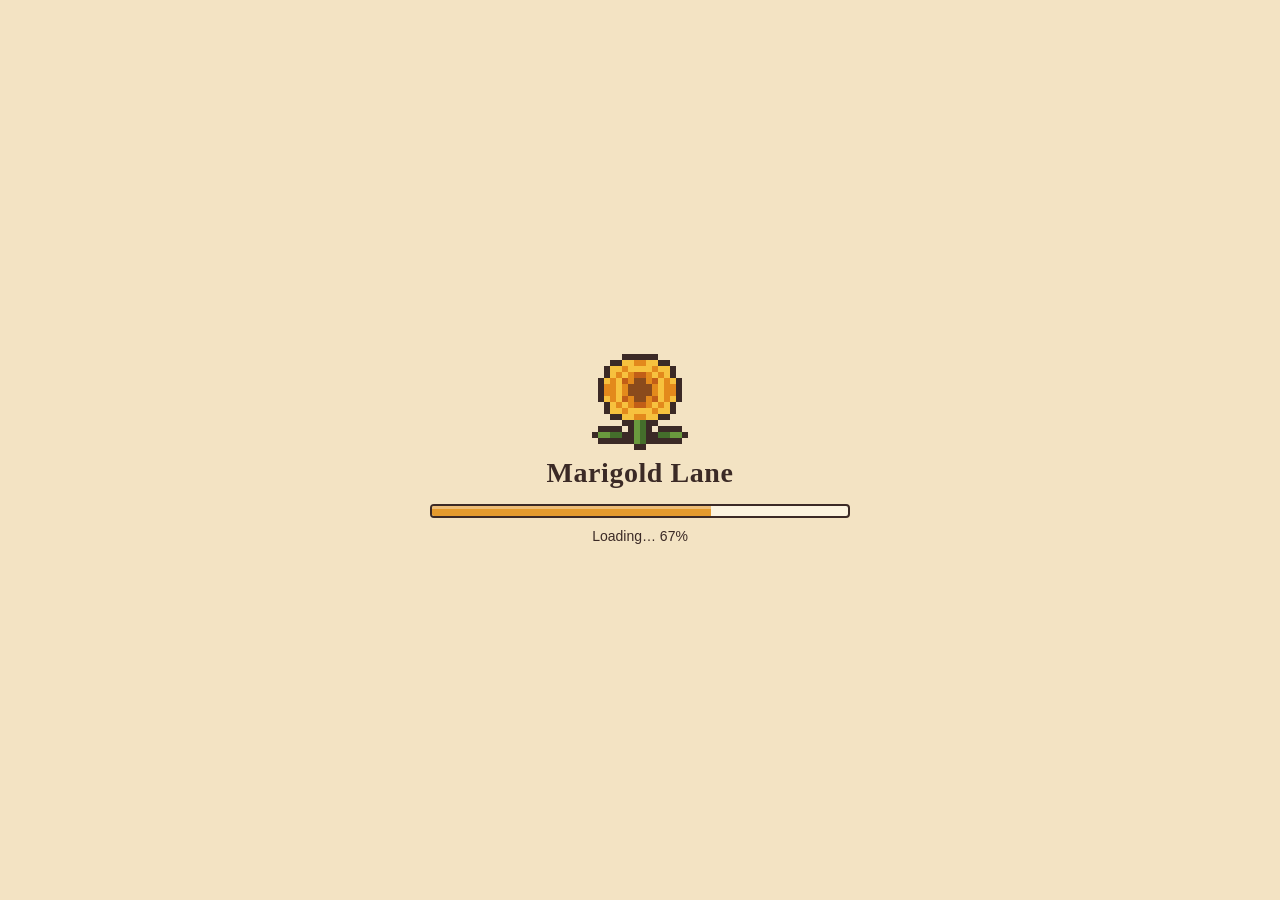
==== index.html @ 31db2146 "Add files via upload" ====
<!DOCTYPE html>
<html lang="en-us">
  <head>
    <meta charset="utf-8">
    <meta http-equiv="Content-Type" content="text/html; charset=utf-8">
    <meta name="viewport" content="width=device-width, initial-scale=1, maximum-scale=1, user-scalable=no, viewport-fit=cover">
    <meta name="theme-color" content="#f3e3c3">
    <meta name="mobile-web-app-capable" content="yes">
    <meta name="apple-mobile-web-app-capable" content="yes">
    <meta name="apple-mobile-web-app-title" content="Marigold Lane">
    <meta name="apple-mobile-web-app-status-bar-style" content="default">
    <link rel="apple-touch-icon" href="icon-180.png">
    <link rel="manifest" href="manifest.webmanifest">
    <meta name="format-detection" content="telephone=no">
    <title>Marigold Lane</title>
    <link rel="icon" type="image/png" href="[data-uri]">
    <style>
      html, body { margin: 0; background: #f3e3c3; color: #3b2a26; }
    </style>
    <link rel="stylesheet" href="style.css">
  </head>
  <body>
    <!--
      Marigold Lane page template (Unity 6 Web build).
      Nothing here but the game: one canvas that fills the visible viewport, a loading screen (on phones
      and tablets with a short "How to play", and a Play button on the first visit), a "please rotate" screen
      for phones held upright, and a text box of the page's own for browsers that show no prompt. No external
      files, fonts or scripts. Added to an iPhone's Home Screen the page opens without browser bars
      (apple-touch-icon, manifest.webmanifest); that copy keeps its own saves.

      Canvas size: CSS decides how large the canvas is shown (the stage: 100vw x 100dvh inside the safe
      area). Unity keeps the drawing buffer at shown size x device pixel ratio by itself
      (matchWebGLToCanvasSize = true); on touch devices the ratio is capped at 2 through
      config.devicePixelRatio. Until the engine runs, this page sets the buffer to the same size.

      Contract with Assets/Game/Plugins/WebGL/MarigoldPlatform.jslib: window.MarigoldHost.blocked is true
      while the rotate screen is up (the game then counts as hidden and pauses) and every change is
      announced with a "marigoldhostchange" event on window. MarigoldHost.gesture turns true at the
      player's first click, tap or key press, even if that happens while the game is still loading.
      The finished engine instance is published as window.unityInstance.
    -->
    <div id="ml-stage">
      <canvas id="unity-canvas" tabindex="-1" aria-label="Marigold Lane"></canvas>
    </div>

    <div id="ml-loading">
      <div class="ml-card" id="ml-load-card">
       <div id="ml-load-main">
        <img id="ml-mark" alt="" width="96" height="96" draggable="false" src="[data-uri]">
        <h1 id="ml-title">Marigold Lane</h1>
        <div id="ml-progress">
          <div id="ml-bar" role="progressbar" aria-label="Loading" aria-valuemin="0" aria-valuemax="100" aria-valuenow="0"><div id="ml-bar-fill"></div></div>
          <p id="ml-percent">Loading&hellip; 0%</p>
        </div>
        <div id="ml-start" class="ml-hide">
          <button type="button" id="ml-play" class="ml-button">Play</button>
        </div>
        <div id="ml-notice" class="ml-hide">
          <p id="ml-notice-text" role="alert"></p>
          <p id="ml-notice-detail" class="ml-hide"></p>
          <div class="ml-buttons">
            <button type="button" id="ml-notice-main" class="ml-button"></button>
            <button type="button" id="ml-notice-other" class="ml-button ml-quiet ml-hide"></button>
          </div>
        </div>
        <noscript><p>Marigold Lane needs JavaScript. Please switch it on for this page and reload.</p></noscript>
       </div>
       <div id="ml-howto" class="ml-hide">
        <h2 id="ml-howto-title">How to play</h2>
        <p>You have inherited Gran's pet shop. Care for the animals, open the shop, and find each one a good home.</p>
        <ul>
          <li><b>Walk</b> Tap a spot, or steer with the stick at the bottom left.</li>
          <li><b>Use</b> Tap an animal, a shelf or a person, or press the round button at the bottom right.</li>
          <li><b>Menus</b> Your journal, decorating and the menu are at the top right.</li>
          <li><b>Saving</b> Sleeping in your bed saves the day, on this device. Leave any time: Continue brings you back.</li>
        </ul>
        <p id="ml-howto-home" class="ml-small ml-hide">Full screen: tap Share, then &ldquo;Add to Home Screen&rdquo;. Do it before you start a game: the new icon keeps its own saves.</p>
       </div>
      </div>
    </div>

    <div id="ml-rotate" class="ml-hide" role="alertdialog" aria-labelledby="ml-rotate-title">
      <div class="ml-card">
        <div id="ml-phone" aria-hidden="true"></div>
        <h2 id="ml-rotate-title">Please rotate your device</h2>
        <p>Marigold Lane is played in landscape.</p>
        <p class="ml-small">If the picture does not turn, switch off the rotation lock.</p>
        <div class="ml-buttons">
          <button type="button" id="ml-rotate-go" class="ml-button ml-hide">Turn the screen for me</button>
          <button type="button" id="ml-rotate-stay" class="ml-button ml-quiet">Play without turning</button>
        </div>
      </div>
    </div>

    <div id="ml-ask" class="ml-hide" role="dialog" aria-modal="true" aria-labelledby="ml-ask-label">
      <div class="ml-card">
        <label id="ml-ask-label" for="ml-ask-input"></label>
        <input id="ml-ask-input" type="text" autocomplete="off" autocapitalize="words" spellcheck="false" enterkeyhint="done">
        <div class="ml-buttons">
          <button type="button" id="ml-ask-ok" class="ml-button">OK</button>
          <button type="button" id="ml-ask-cancel" class="ml-button ml-quiet">Cancel</button>
        </div>
      </div>
    </div>

    <div id="ml-hint" class="ml-hide" role="status"></div>

    <script>
      (function () {
        "use strict";

        var win = window, doc = document;
        var canvas = doc.getElementById("unity-canvas");
        var stage = doc.getElementById("ml-stage");
        var loading = doc.getElementById("ml-loading");
        var progress = doc.getElementById("ml-progress");
        var bar = doc.getElementById("ml-bar");
        var barFill = doc.getElementById("ml-bar-fill");
        var percent = doc.getElementById("ml-percent");
        var notice = doc.getElementById("ml-notice");
        var noticeText = doc.getElementById("ml-notice-text");
        var noticeDetail = doc.getElementById("ml-notice-detail");
        var noticeMain = doc.getElementById("ml-notice-main");
        var noticeOther = doc.getElementById("ml-notice-other");
        var rotate = doc.getElementById("ml-rotate");
        var rotateGo = doc.getElementById("ml-rotate-go");
        var rotateStay = doc.getElementById("ml-rotate-stay");
        var loadCard = doc.getElementById("ml-load-card");
        var howto = doc.getElementById("ml-howto");
        var howtoHome = doc.getElementById("ml-howto-home");
        var startBox = doc.getElementById("ml-start");
        var playButton = doc.getElementById("ml-play");
        var ask = doc.getElementById("ml-ask");
        var askLabel = doc.getElementById("ml-ask-label");
        var askInput = doc.getElementById("ml-ask-input");
        var askOk = doc.getElementById("ml-ask-ok");
        var askCancel = doc.getElementById("ml-ask-cancel");
        var hint = doc.getElementById("ml-hint");

        var MAX_TOUCH_PIXEL_RATIO = 2;
        var instance = null;          // the Unity instance once it exists
        var started = false;          // the loader script has been requested
        var engineStarting = false;   // downloads are done, the engine is taking over the canvas
        var problemShown = false;     // a run-time problem was shown already (later ones only go to the console)
        var stayUpright = false;      // the player chose "Play without turning"
        var waitingForPlay = false;   // first visit on a phone: the game is ready, "How to play" stays until Play
        var host = win.MarigoldHost = { blocked: false, gesture: false };

        // ---------------------------------------------------------------- small helpers

        function setClass(el, name, on) {
          if (!el || !el.classList) return;
          if (on) el.classList.add(name);
          else el.classList.remove(name);
        }

        function show(el, on) {
          setClass(el, "ml-hide", !on);
        }

        function setText(el, text) {
          if (el) el.textContent = text;
        }

        function listen(target, type, handler, options) {
          try {
            target.addEventListener(type, function (e) {
              try { handler(e); } catch (err) { }
            }, options || false);
          } catch (err) { }
        }

        function announce() {
          try {
            var e;
            if (typeof win.Event === "function") e = new Event("marigoldhostchange");
            else { e = doc.createEvent("Event"); e.initEvent("marigoldhostchange", false, false); }
            win.dispatchEvent(e);
          } catch (err) { }
        }

        // ---------------------------------------------------------------- device

        // Phone or tablet: a touch screen whose main pointer is a finger. A laptop with a touch screen is not.
        function touchFirst() {
          var capable = false, coarse = false, query = null;
          try {
            capable = ("ontouchstart" in win) || navigator.maxTouchPoints > 0 || navigator.msMaxTouchPoints > 0;
            query = win.matchMedia ? win.matchMedia("(pointer: coarse)") : null;
            if (query && query.media !== "not all") coarse = !!query.matches;
            else coarse = /Android|iPhone|iPad|iPod|Mobile/i.test(navigator.userAgent || "");
          } catch (err) { }
          return capable && coarse;
        }

        function pixelRatio() {
          var ratio = win.devicePixelRatio || 1;
          // In the narrow band of an upright phone every pixel counts: use the screen's full sharpness there.
          if (stage.classList && stage.classList.contains("ml-band")) return Math.min(ratio, 3);
          return touchFirst() ? Math.min(ratio, MAX_TOUCH_PIXEL_RATIO) : ratio;
        }

        function appleTouchDevice() {
          try {
            var ua = navigator.userAgent || "";
            return /iPhone|iPad|iPod/i.test(ua) || (/Macintosh/i.test(ua) && navigator.maxTouchPoints > 1);
          } catch (err) {
            return false;
          }
        }

        // Started from the Home Screen icon (no browser bars) rather than in a browser tab.
        function installed() {
          try {
            if (navigator.standalone === true) return true;
            return !!(win.matchMedia && win.matchMedia("(display-mode: standalone)").matches);
          } catch (err) {
            return false;
          }
        }

        // Nothing of the game is stored here yet. A storage that cannot be read counts as a first visit too.
        function firstVisit() {
          try {
            var store = win.localStorage, i, key;
            for (i = 0; i < store.length; i++) {
              key = store.key(i);
              if (key && key.indexOf("marigold.") === 0) return false;
            }
          } catch (err) { }
          return true;
        }

        function dynamicViewportUnits() {
          try {
            return !!(win.CSS && CSS.supports && CSS.supports("height", "100dvh"));
          } catch (err) {
            return false;
          }
        }

        function editingText() {
          var el = doc.activeElement;
          var tag = el && el.tagName ? el.tagName.toLowerCase() : "";
          return tag === "input" || tag === "textarea";
        }

        // ---------------------------------------------------------------- layout

        // Runs whenever the visible area may have changed: window resize, a phone's browser bars sliding in or
        // out, rotation, fullscreen, coming back from the background. Safe at any time, also while loading.
        function layout() {
          var upright = touchFirst() && win.innerHeight > win.innerWidth;
          var band = upright && stayUpright;
          setClass(stage, "ml-band", band);

          // Browsers without "dvh": 100vh would reach under the browser bars, so size the stage by hand.
          if (band) stage.style.height = "";
          else if (!dynamicViewportUnits()) stage.style.height = win.innerHeight + "px";

          // A phone may leave the page scrolled after its keyboard closes. Put it back, but not while the
          // player is typing (the browser scrolls to keep the text field in view).
          if (!editingText() && (win.pageXOffset || win.pageYOffset)) win.scrollTo(0, 0);

          // The game is made for landscape: phones and tablets held upright get the rotate screen, and the
          // game underneath is told to wait - unless the player chose to play without turning.
          var blocked = upright && !stayUpright;
          show(rotate, blocked);
          if (host.blocked !== blocked) {
            host.blocked = blocked;
            announce();
          }

          var ratio = pixelRatio();
          if (!instance && !engineStarting) {
            // While the files download: give the canvas its real drawing size, so the engine starts sharp
            // whatever happened to the window in the meantime.
            var w = Math.max(1, Math.round(canvas.clientWidth * ratio));
            var h = Math.max(1, Math.round(canvas.clientHeight * ratio));
            if (canvas.width !== w) canvas.width = w;
            if (canvas.height !== h) canvas.height = h;
          } else if (instance && instance.Module && touchFirst()) {
            // Unity now matches the buffer to the shown size on its own, every frame; only keep the capped
            // ratio current.
            instance.Module.devicePixelRatio = ratio;
          }
        }

        function layoutSoon() {
          layout();
          // Phones report the old size for a moment after turning.
          win.setTimeout(layout, 120);
          win.setTimeout(layout, 500);
        }

        // ---------------------------------------------------------------- loading screen

        function setProgress(value) {
          var p = Math.max(0, Math.min(1, value || 0));
          var whole = Math.round(p * 100);
          if (p >= 0.9) engineStarting = true;   // Unity reports 90% when the downloads are complete
          barFill.style.width = whole + "%";
          bar.setAttribute("aria-valuenow", String(whole));
          setText(percent, (p >= 0.9 ? "Almost ready\u2026 " : "Loading\u2026 ") + whole + "%");
        }

        function hideLoading() {
          waitingForPlay = false;
          setClass(loading, "ml-done", true);
          win.setTimeout(function () {
            if (loading.classList && loading.classList.contains("ml-done")) show(loading, false);
          }, 600);
        }

        // One message with one or two buttons, on the loading screen (also brought back over a running game).
        function showNotice(text, detail, mainLabel, mainAction, otherLabel, otherAction) {
          show(loading, true);
          setClass(loading, "ml-done", false);
          setClass(loading, "ml-over", !!instance);   // over a running game: let it show through
          show(progress, false);
          show(startBox, false);
          show(howto, false);
          setClass(loadCard, "ml-wide", false);
          show(notice, true);
          setText(noticeText, text);
          setText(noticeDetail, detail || "");
          show(noticeDetail, !!detail);
          setText(noticeMain, mainLabel);
          noticeMain.onclick = mainAction;
          setText(noticeOther, otherLabel || "");
          show(noticeOther, !!otherLabel);
          noticeOther.onclick = otherAction || null;
          try { noticeMain.focus(); } catch (err) { }
        }

        function reload() {
          try { win.location.reload(); } catch (err) { }
        }

        function clean(message) {
          var text = String(message === undefined || message === null ? "" : message);
          text = text.replace(/<[^>]*>/g, " ").replace(/\s+/g, " ").replace(/^\s+|\s+$/g, "");
          return text.length > 600 ? text.substring(0, 600) + "\u2026" : text;
        }

        function loadFailed(message) {
          showNotice("The game could not be loaded. Check your connection, then try again.", clean(message), "Try again", reload);
        }

        function focusCanvas() {
          if (editingText()) return;
          try { canvas.focus({ preventScroll: true }); } catch (err) {
            try { canvas.focus(); } catch (err2) { }
          }
        }

        // ---------------------------------------------------------------- Unity

        // Messages from Unity's loader. Errors are shown; warnings are developer hints and go to the console.
        function showBanner(message, type) {
          if (type === "error") {
            if (instance) runtimeProblem(message);
            else loadFailed(message);
          } else if (win.console && console.warn) {
            console.warn(clean(message));
          }
        }

        // Something broke while the game was running. Unity's own answer is an alert box; show a calmer
        // message once and let the player choose.
        function runtimeProblem(message) {
          if (win.console && console.error) console.error(message);
          if (problemShown) return;
          problemShown = true;
          showNotice("Something went wrong. Everything up to your last save is kept: reload the page to carry on.",
            clean(message), "Reload", reload, "Keep playing", function () {
              hideLoading();
              focusCanvas();
            });
        }

        // A sound that cannot be played is not a reason to stop the game. The engine's audio code lets the
        // browser's refusal escape as an unhandled promise rejection, which would arrive here like a crash:
        // a browser without the AAC decoder ("NotSupportedError: Failed to load because no supported source
        // was found", "EncodingError: Unable to decode audio data"), a track replaced while it was starting
        // ("AbortError: The play() request was interrupted ..."), sound not yet allowed ("NotAllowedError").
        // Such a message is noted in the console once and the game carries on, without that sound.
        var soundProblemNoted = false;
        function soundProblem(message) {
          var text = String(message === undefined || message === null ? "" : message);
          if (!/^\s*(Uncaught\s+)?(\(in promise\)\s+)?(DOMException:\s*)?(NotSupportedError|EncodingError|AbortError|NotAllowedError)\b/.test(text)) return false;
          if (!soundProblemNoted && win.console && console.warn) {
            soundProblemNoted = true;
            console.warn("A sound could not be played in this browser; the game continues without it. (" + clean(text) + ")");
          }
          return true;
        }

        var buildUrl = ".";
        var loaderUrl = buildUrl + "/WebGL.loader.js";
        var config = {
          arguments: [],
          dataUrl: buildUrl + "/WebGL.data.unityweb",
          frameworkUrl: buildUrl + "/WebGL.framework.js.unityweb",
          codeUrl: buildUrl + "/WebGL.wasm.unityweb",
          streamingAssetsUrl: "StreamingAssets",
          companyName: "DopeCatz",
          productName: "Marigold Lane",
          productVersion: "1.1.2",
          showBanner: showBanner,
          errorHandler: function (message, filename, lineno) {
            if (soundProblem(message)) return true;
            runtimeProblem(message);
            return true;
          },
          // Unity keeps the drawing buffer equal to the canvas's shown size times the pixel ratio.
          matchWebGLToCanvasSize: true
        };
        // Phones and tablets: never render at more than twice the CSS size (desktop keeps the browser's own ratio).
        if (touchFirst()) config.devicePixelRatio = pixelRatio();

        // ---------------------------------------------------------------- big files in parts
        //
        // Some hosts take no file above a certain size (GitHub's upload page: 25 MB). tools/web/pages.py cuts
        // such a build file into parts and writes their list here; in the build as Unity makes it this stays
        // null and nothing below runs. The engine's loader still asks for the one file. That request is
        // answered here with the parts passed through one after the other, as one stream, so the loading
        // bar, the unpacking and the loader's own cache work as they do for the whole file. The "etag" names
        // this exact content: when the loader asks whether its cached copy is still good, it is answered
        // from the list, without a download.
        var PARTS = /*MARIGOLD_PARTS*/{"WebGL.data.unityweb":{"bytes":39848724,"etag":"\"7979cb61d9f738fae0a9\"","parts":[{"url":"WebGL.data.unityweb.part1","bytes":13282908},{"url":"WebGL.data.unityweb.part2","bytes":13282908},{"url":"WebGL.data.unityweb.part3","bytes":13282908}]}};

        function partsFor(input) {
          var url = "", name;
          try { url = typeof input === "string" ? input : (input && input.url) || String(input); } catch (err) { }
          url = url.split("?")[0].split("#")[0];
          for (name in PARTS) {
            if (url === name || url.slice(-(name.length + 1)) === "/" + name) return PARTS[name];
          }
          return null;
        }

        function askedTag(init) {
          try {
            var h = init && init.headers;
            if (!h) return "";
            return String((typeof h.get === "function" ? h.get("If-None-Match") : h["If-None-Match"]) || "");
          } catch (err) {
            return "";
          }
        }

        // One part, from byte "skip" on (a second try after a broken connection does not repeat what was
        // already handed on). Calls give(bytes) for every piece; resolves when the part is complete.
        function passPart(fetchIt, part, skip, give, attempt) {
          var passed = skip;
          return fetchIt(part.url, { cache: "default" }).then(function (response) {
            if (!response.ok) throw new Error("The file " + part.url + " answered " + response.status + ".");
            var seen = 0;
            var take = function (piece) {
              var from = Math.max(0, passed - seen);
              seen += piece.length;
              if (from >= piece.length) return;
              give(from > 0 ? piece.subarray(from) : piece);
              passed = seen;
            };
            var finish = function () {
              if (seen !== part.bytes) throw new Error("The file " + part.url + " arrived incomplete (" + seen + " of " + part.bytes + " bytes).");
            };
            if (!response.body || !response.body.getReader) {
              return response.arrayBuffer().then(function (buffer) { take(new Uint8Array(buffer)); finish(); });
            }
            var reader = response.body.getReader();
            var pump = function () {
              return reader.read().then(function (step) {
                if (step.done) return finish();
                take(step.value);
                return pump();
              });
            };
            return pump();
          }).catch(function (err) {
            if (attempt >= 2) throw err;
            return new Promise(function (resolve) { win.setTimeout(resolve, 900 * (attempt + 1)); }).then(function () {
              return passPart(fetchIt, part, passed, give, attempt + 1);
            });
          });
        }

        function partsResponse(fetchIt, entry) {
          var headers = { "Content-Type": "application/octet-stream", "Content-Length": String(entry.bytes), "ETag": entry.etag };
          try {
            if (typeof win.ReadableStream === "function") {
              var index = 0;
              var stream = new ReadableStream({
                pull: function (controller) {
                  if (index >= entry.parts.length) { controller.close(); return; }
                  // one part per pull: the engine reads on while the next one is on its way
                  return passPart(fetchIt, entry.parts[index++], 0, function (bytes) { controller.enqueue(bytes); }, 0);
                }
              });
              return Promise.resolve(new Response(stream, { status: 200, headers: headers }));
            }
          } catch (err) { }
          // Browsers without streams of their own: fetch every part, then hand over the joined file.
          var pieces = [], chain = Promise.resolve();
          entry.parts.forEach(function (part) {
            chain = chain.then(function () { return passPart(fetchIt, part, 0, function (bytes) { pieces.push(bytes.slice(0)); }, 0); });
          });
          return chain.then(function () { return new Response(new Blob(pieces), { status: 200, headers: headers }); });
        }

        if (PARTS && typeof win.fetch === "function") {
          (function () {
            var fetchIt = win.fetch.bind(win);
            win.fetch = function (input, init) {
              var entry = partsFor(input);
              if (!entry || (init && init.method && init.method !== "GET")) return fetchIt(input, init);
              if (entry.etag && askedTag(init) === entry.etag) return Promise.resolve(new Response(null, { status: 304, statusText: "Not Modified", headers: { "ETag": entry.etag } }));
              return partsResponse(fetchIt, entry);
            };
          })();
        }

        function canRun() {
          try {
            if (typeof WebAssembly !== "object" || typeof WebAssembly.instantiate !== "function") return false;
            var probe = doc.createElement("canvas");
            var gl = probe.getContext("webgl2");
            if (!gl) return false;
            var lose = gl.getExtension("WEBGL_lose_context");
            if (lose) lose.loseContext();
            return true;
          } catch (err) {
            return false;
          }
        }

        function ready(unityInstance) {
          instance = unityInstance;
          win.unityInstance = unityInstance;
          setProgress(1);
          if (howtoShown && firstVisit() && !problemShown) {
            // First visit on a phone or tablet: leave "How to play" up until the player has read it. The tap
            // on Play is also the tap browsers want before they let the game make a sound.
            waitingForPlay = true;
            show(progress, false);
            show(startBox, true);
            try { playButton.focus(); } catch (err) { }
          } else {
            hideLoading();
          }
          layout();
          if (!waitingForPlay) focusCanvas();
        }

        // "How to play" next to the loading bar, on phones and tablets (a desktop player has the keys shown
        // in the game and gets straight to the title).
        var howtoShown = false;
        function showHowto() {
          if (!touchFirst()) return;
          howtoShown = true;
          show(howto, true);
          setClass(loadCard, "ml-wide", true);
          // Safari on an iPhone or iPad has no fullscreen for pages; the Home Screen icon is the way to get it.
          show(howtoHome, appleTouchDevice() && !installed());
        }

        playButton.onclick = function () {
          hideLoading();
          focusCanvas();
        };

        function start() {
          if (started) return;
          started = true;
          show(notice, false);
          show(progress, true);
          setProgress(0);
          showHowto();
          var script = doc.createElement("script");
          script.src = loaderUrl;
          script.onload = function () {
            try {
              if (typeof createUnityInstance !== "function") {
                loadFailed("The loader script is not a Unity loader.");
                return;
              }
              createUnityInstance(canvas, config, function (p) {
                try { setProgress(p); } catch (err) { }
              }).then(function (unityInstance) {
                try { ready(unityInstance); } catch (err) { loadFailed(err); }
              }, function (message) {
                loadFailed(message);
              });
            } catch (err) {
              loadFailed(err);
            }
          };
          script.onerror = function () {
            loadFailed("The file " + loaderUrl + " is missing or could not be read.");
          };
          doc.body.appendChild(script);
        }

        // ---------------------------------------------------------------- page behavior

        // The first click, tap or key press, even during loading: the game needs to know it happened
        // (browsers keep sound switched off until then).
        function noteGesture(e) {
          if (e && e.isTrusted === false) return;
          host.gesture = true;
        }
        listen(win, "mousedown", noteGesture, true);
        listen(win, "pointerup", noteGesture, true);
        listen(win, "touchend", noteGesture, true);
        listen(win, "keydown", noteGesture, true);

        // ---- text entry
        // The game's text fields open the browser's prompt. Some places do not show one (a page inside another
        // page, some in-app browsers): the call then comes back empty at once. In that case this page asks with
        // a text box of its own, and the answer is handed to the game when the field is pressed again - which
        // the page does for the player right away.
        (function () {
          var nativePrompt = win.prompt, held = false, x = 0, y = 0;
          var pressX = 0, pressY = 0;        // where the last real press on the game was
          var promptWorks = null;            // null: not known yet
          var answers = {};                  // prompt title -> { text, until }
          var asking = null;                 // { title }
          var hintTimer = 0;

          listen(win, "mousedown", function (e) {
            if (e.button !== 0 || e.isTrusted === false) return;
            held = true; x = e.clientX; y = e.clientY;
            if (e.target === canvas) { pressX = x; pressY = y; }
          }, true);
          listen(win, "mouseup", function (e) { if (e.button === 0) held = false; }, true);
          listen(win, "touchstart", function (e) {
            var t = e.changedTouches && e.changedTouches[0];
            if (t && e.isTrusted !== false && e.target === canvas) { pressX = t.clientX; pressY = t.clientY; }
          }, true);

          // A press that opens the browser's prompt never gets its release: the dialog takes the mouse-up, the
          // engine keeps the button as held, and the player's next click is lost. Hand the engine one.
          function releaseHeld() {
            if (!held) return;
            win.setTimeout(function () {
              if (!held) return;
              held = false;
              mouse("mouseup", x, y, 0);
            }, 0);
          }

          function mouse(type, cx, cy, buttons) {
            try {
              canvas.dispatchEvent(new MouseEvent(type, { bubbles: true, cancelable: true, view: win, button: 0, buttons: buttons, clientX: cx, clientY: cy }));
            } catch (e) { }
          }

          function showHint(text) {
            setText(hint, text);
            show(hint, true);
            win.clearTimeout(hintTimer);
            hintTimer = win.setTimeout(function () { show(hint, false); }, 12000);
          }

          function closeAsk() {
            asking = null;
            show(ask, false);
            try { askInput.blur(); } catch (e) { }
            win.setTimeout(function () { layout(); focusCanvas(); }, 60);
          }

          function confirmAsk() {
            if (!asking) return;
            var title = asking.title, cx = pressX, cy = pressY;
            answers[title] = { text: String(askInput.value || ""), until: Date.now() + 120000 };
            closeAsk();
            // Press the field again for the player: the game asks once more and gets the answer.
            win.setTimeout(function () { mouse("mousemove", cx, cy, 0); mouse("mousedown", cx, cy, 1); }, 120);
            win.setTimeout(function () { mouse("mouseup", cx, cy, 0); }, 220);
            // Only if that press did not arrive (the game answers within a frame or two):
            win.setTimeout(function () {
              if (answers[title]) showHint(touchFirst() ? "Tap the box once more to put your text in." : "Click the box once more to put your text in.");
            }, 2500);
          }

          function openAsk(title, value) {
            asking = { title: title };
            setText(askLabel, title || "Enter a name");
            askInput.value = value === undefined || value === null ? "" : String(value);
            show(hint, false);
            show(ask, true);
            // A keyboard opens only on the player's own tap on phones; on a desktop this is enough.
            try { askInput.focus(); askInput.select(); } catch (e) { }
          }

          askOk.onclick = confirmAsk;
          askCancel.onclick = closeAsk;
          // The engine listens for keys on the window and takes them all for the game. While the box is open
          // the keys are the box's: these listeners were added before the engine's, so they run first and stop
          // the event there (the typing itself still happens).
          var askKeys = function (e) {
            if (!asking) return;
            e.stopImmediatePropagation();
            if (e.type !== "keydown") return;
            if (e.key === "Enter") { e.preventDefault(); confirmAsk(); }
            else if (e.key === "Escape" || e.key === "Esc") { e.preventDefault(); closeAsk(); }
          };
          listen(win, "keydown", askKeys, true);
          listen(win, "keypress", askKeys, true);
          listen(win, "keyup", askKeys, true);

          win.prompt = function (message, value) {
            var title = String(message === undefined || message === null ? "" : message);
            var kept = answers[title];
            if (kept) {
              delete answers[title];
              show(hint, false);
              if (kept.until > Date.now()) return kept.text;
            }
            if (asking) return null;
            var answer = null, absent = promptWorks === false || typeof nativePrompt !== "function";
            if (!absent) {
              var before = Date.now();
              try { answer = nativePrompt.call(win, message, value); } catch (e) { answer = null; absent = true; }
              var instant = Date.now() - before < 150;   // nobody answers a dialog this fast: there was none
              if (promptWorks !== true && instant && (answer === null || answer === undefined || answer === "")) absent = true;
              else promptWorks = true;
            }
            releaseHeld();
            if (!absent) return answer;
            promptWorks = false;
            openAsk(title, value);
            return null;
          };
        })();

        // No context menu, text selection, image dragging or pinch zoom over the game.
        listen(canvas, "contextmenu", function (e) { e.preventDefault(); });
        listen(rotate, "contextmenu", function (e) { e.preventDefault(); });
        listen(doc, "dragstart", function (e) { e.preventDefault(); });
        listen(doc, "gesturestart", function (e) { e.preventDefault(); });

        listen(win, "resize", layoutSoon);
        listen(win, "orientationchange", layoutSoon);
        listen(win, "pageshow", layoutSoon);
        listen(doc, "fullscreenchange", layoutSoon);
        listen(doc, "webkitfullscreenchange", layoutSoon);
        if (win.visualViewport) listen(win.visualViewport, "resize", layout);
        listen(doc, "focusout", function () { win.setTimeout(layout, 60); });
        // Keys go to the canvas: take the focus back when the window returns to the front.
        listen(win, "focus", function (e) {
          if (instance && (!e || !e.target || e.target === win)) focusCanvas();
        });

        // A phone that cannot turn here (rotation lock): play in a landscape band across the upright screen.
        rotateStay.onclick = function () {
          stayUpright = true;
          layoutSoon();
          focusCanvas();
        };

        // The browser took the game's picture away (a phone does this to pages that sat in the background for
        // long, or when memory runs short). The engine cannot draw again; the game's recovery point can.
        listen(canvas, "webglcontextlost", function () {
          if (!instance || problemShown) return;
          problemShown = true;
          showNotice("The game's picture was closed by your browser. Nothing is lost: reload, then choose Continue to pick up where you stopped.",
            "", "Reload", reload);
        });

        // Ask the browser to keep the saved game when it tidies up storage. Browsers answer on their own
        // (no question to the player); where the request is unknown or refused nothing changes.
        var keepAsked = false;
        function keepStorage() {
          if (keepAsked) return;
          keepAsked = true;
          try {
            if (navigator.storage && typeof navigator.storage.persist === "function") {
              var asked = navigator.storage.persist();
              if (asked && asked.then) asked.then(function (kept) { host.storageKept = !!kept; }, function () { });
            }
          } catch (err) { }
        }
        listen(win, "pointerup", keepStorage, true);
        listen(win, "touchend", keepStorage, true);
        listen(win, "keydown", keepStorage, true);

        // Android can turn the screen for the player once the page is fullscreen; other systems cannot.
        try {
          if (doc.documentElement.requestFullscreen && win.screen && screen.orientation && typeof screen.orientation.lock === "function") {
            show(rotateGo, true);
            rotateGo.onclick = function () {
              try {
                var done = function () {
                  try {
                    var locked = screen.orientation.lock("landscape");
                    if (locked && locked.then) locked.then(layoutSoon, function () { });
                  } catch (err) { }
                };
                var asked = doc.documentElement.requestFullscreen({ navigationUI: "hide" });
                if (asked && asked.then) asked.then(done, function () { });
                else done();
              } catch (err) { }
            };
          }
        } catch (err) { }

        layout();
        if (canRun()) {
          start();
        } else {
          showNotice("This browser cannot run " + config.productName + ". The game needs WebGL 2, which current versions of Chrome, Edge, Firefox and Safari all have. Please update your browser or try another one.",
            "", "Try anyway", start);
        }
      })();
    </script>
  </body>
</html>
---- style.css ----
/*
  Marigold Lane page template.
  Colors: cream #f3e3c3 (page, same as the game's paper), ink #3b2a26 (text and outlines),
  paper #fbf3df (panels), marigold #e39a2d (accent).

  Unity runs this file through its template preprocessor: keep every id selector prefixed with "ml-" or
  "unity-" (a line that starts with a hash followed by a directive word would be read as a directive) and
  never write three curly braces in a row.
*/

html, body {
  margin: 0;
  padding: 0;
  width: 100%;
  height: 100%;
  overflow: hidden;
  background: #f3e3c3;
  color: #3b2a26;
  font-family: "Trebuchet MS", "Segoe UI", Tahoma, Verdana, sans-serif;
  font-size: 16px;
  line-height: 1.45;
  /* a game page: no scrolling, zooming, pull-to-refresh, text selection or long-press menus */
  overscroll-behavior: none;
  touch-action: none;
  -webkit-user-select: none;
  -moz-user-select: none;
  user-select: none;
  -webkit-touch-callout: none;
  -webkit-tap-highlight-color: transparent;
  -webkit-text-size-adjust: 100%;
  text-size-adjust: 100%;
}

body {
  position: fixed;
  left: 0;
  top: 0;
}

/* The game: fills the visible viewport and stays clear of notches and rounded corners. */
#ml-stage {
  position: fixed;
  left: 0;
  top: 0;
  width: 100vw;
  height: 100vh;    /* browsers without dynamic viewport units (the page script then sets the height) */
  height: 100dvh;   /* the part of the window that is really visible, with or without browser bars */
  box-sizing: border-box;
  padding: env(safe-area-inset-top, 0px) env(safe-area-inset-right, 0px) env(safe-area-inset-bottom, 0px) env(safe-area-inset-left, 0px);
  background: #f3e3c3;
}

/* A phone that stays upright ("Play without turning"): the game keeps its landscape shape, across the
   width of the screen. */
#ml-stage.ml-band {
  top: 50%;
  height: 56.25vw;
  padding: 0;
  transform: translateY(-50%);
}

#unity-canvas {
  display: block;
  width: 100%;
  height: 100%;
  background: #f3e3c3;
  outline: none;
  touch-action: none;
  -webkit-user-select: none;
  -moz-user-select: none;
  user-select: none;
  -webkit-touch-callout: none;
  -webkit-tap-highlight-color: transparent;
}

.ml-hide {
  display: none !important;
}

/* Text fields the engine creates for the on-screen keyboard must stay usable. */
input,
textarea {
  -webkit-user-select: text;
  -moz-user-select: text;
  user-select: text;
  -webkit-touch-callout: default;
  touch-action: manipulation;
}

/* Loading screen, also used for messages. */
#ml-loading,
#ml-rotate,
#ml-ask {
  position: fixed;
  left: 0;
  top: 0;
  right: 0;
  bottom: 0;
  display: flex;
  align-items: center;
  justify-content: center;
  box-sizing: border-box;
  /* clear of the notch, the rounded corners and the home indicator */
  padding: max(16px, env(safe-area-inset-top, 0px)) max(16px, env(safe-area-inset-right, 0px)) max(16px, env(safe-area-inset-bottom, 0px)) max(16px, env(safe-area-inset-left, 0px));
  background: #f3e3c3;
  text-align: center;
}

#ml-loading {
  z-index: 10;
  opacity: 1;
  transition: opacity 0.45s ease;
}

#ml-loading.ml-done {
  opacity: 0;
  pointer-events: none;
}

#ml-loading.ml-over,
#ml-ask {
  background: rgba(59, 42, 38, 0.55);
}

#ml-loading.ml-over .ml-card,
#ml-ask .ml-card {
  background: #fbf3df;
  border: 2px solid #3b2a26;
  border-radius: 8px;
  padding: 20px;
}

#ml-rotate {
  z-index: 20;
}

#ml-ask {
  z-index: 30;
  align-items: flex-start;      /* near the top: the on-screen keyboard takes the lower half */
  padding-top: max(16px, 6vh, env(safe-area-inset-top, 0px));
}

.ml-card {
  width: 86%;
  max-width: 436px;
  max-height: 100%;
  box-sizing: border-box;
  padding: 8px;            /* room for focus rings */
  overflow: auto;          /* a very short window can still reach the buttons */
  touch-action: pan-y;
}

#ml-mark {
  display: block;
  width: 96px;
  height: 96px;
  margin: 0 auto 6px;
  image-rendering: -moz-crisp-edges;
  image-rendering: crisp-edges;
  image-rendering: pixelated;
}

#ml-title,
#ml-rotate-title {
  margin: 0 0 14px;
  font-family: Georgia, "Times New Roman", serif;
  font-size: 28px;
  font-weight: bold;
  line-height: 1.2;
  letter-spacing: 0.02em;
}

#ml-rotate-title {
  font-size: 24px;
  margin-bottom: 8px;
}

.ml-card p {
  margin: 0 0 10px;
}

.ml-small {
  font-size: 14px;
  opacity: 0.8;
}

#ml-bar {
  height: 14px;
  box-sizing: border-box;
  border: 2px solid #3b2a26;
  border-radius: 4px;
  background: #fbf3df;
  overflow: hidden;
}

#ml-bar-fill {
  width: 0%;
  height: 100%;
  background: #e39a2d;
  box-shadow: inset 0 3px 0 rgba(255, 255, 255, 0.35);
  transition: width 0.25s linear;
}

#ml-percent {
  margin: 8px 0 0;
  font-size: 14px;
  font-variant-numeric: tabular-nums;
}

#ml-notice-detail {
  max-height: 22vh;
  overflow: auto;
  padding: 8px 10px;
  border: 1px solid rgba(59, 42, 38, 0.35);
  border-radius: 4px;
  background: #fbf3df;
  font-family: Consolas, "Courier New", monospace;
  font-size: 12px;
  text-align: left;
  overflow-wrap: anywhere;
  word-break: break-word;
  /* players may want to copy this into a bug report */
  -webkit-user-select: text;
  -moz-user-select: text;
  user-select: text;
  touch-action: pan-y;
}

.ml-buttons {
  display: flex;
  flex-wrap: wrap;
  justify-content: center;
  gap: 10px;
}

.ml-button {
  min-width: 132px;
  min-height: 44px;
  margin: 4px 0 0;
  padding: 9px 18px;
  box-sizing: border-box;
  border: 2px solid #3b2a26;
  border-radius: 6px;
  background: #e39a2d;
  color: #3b2a26;
  font: inherit;
  font-weight: bold;
  cursor: pointer;
  touch-action: manipulation;
}

.ml-button.ml-quiet {
  background: #fbf3df;
}

.ml-button:hover {
  background: #f0b04c;
}

.ml-button.ml-quiet:hover {
  background: #fffaf0;
}

.ml-button:active {
  background: #cf8520;
  transform: translateY(1px);
}

.ml-button.ml-quiet:active {
  background: #ecdcb8;
}

.ml-button:focus {
  outline: 3px solid #3b2a26;
  outline-offset: 2px;
}

.ml-button:focus:not(:focus-visible) {
  outline: none;
}

/* "How to play" beside the loading bar, on phones and tablets. */
.ml-card.ml-wide {
  display: flex;
  flex-direction: column;
  gap: 14px;
  width: 100%;
  max-width: 760px;
}

#ml-howto {
  text-align: left;
  font-size: 14px;
  line-height: 1.35;
}

#ml-howto-title {
  margin: 0 0 6px;
  font-family: Georgia, "Times New Roman", serif;
  font-size: 20px;
  font-weight: bold;
  line-height: 1.2;
}

#ml-howto p {
  margin: 0 0 8px;
}

#ml-howto ul {
  margin: 0 0 8px;
  padding: 0;
  list-style: none;
}

#ml-howto li {
  display: grid;
  grid-template-columns: 4.4em 1fr;
  column-gap: 8px;
  margin: 0 0 5px;
}

#ml-howto .ml-small {
  margin-bottom: 0;
  font-size: 13px;
}

#ml-start {
  margin-top: 4px;
}

@media (orientation: landscape) and (min-width: 540px) {
  .ml-card.ml-wide {
    flex-direction: row;
    align-items: center;
    gap: 26px;
  }

  .ml-wide #ml-load-main {
    flex: 0 0 32%;
    min-width: 170px;
  }

  .ml-wide #ml-howto {
    flex: 1 1 0;
    min-width: 0;
  }
}

/* The page's own text box, for browsers that do not show the usual one. */
#ml-ask-label {
  display: block;
  margin: 0 0 10px;
  font-weight: bold;
}

#ml-ask-input {
  display: block;
  width: 100%;
  min-height: 44px;
  margin: 0 0 12px;
  padding: 8px 10px;
  box-sizing: border-box;
  border: 2px solid #3b2a26;
  border-radius: 6px;
  background: #f3e3c3;
  color: #3b2a26;
  font: inherit;
  font-size: 18px;       /* 16px or more: phones do not zoom into the field */
}

#ml-ask-input:focus {
  outline: 3px solid #e39a2d;
  outline-offset: 1px;
}

#ml-hint {
  position: fixed;
  left: 50%;
  top: max(12px, env(safe-area-inset-top, 0px));
  z-index: 25;
  max-width: 86%;
  box-sizing: border-box;
  padding: 8px 14px;
  transform: translateX(-50%);
  border: 2px solid #3b2a26;
  border-radius: 6px;
  background: #fbf3df;
  color: #3b2a26;
  font-size: 15px;
  text-align: center;
  pointer-events: none;
}

/* A phone outline that keeps turning onto its side. */
#ml-phone {
  width: 40px;
  height: 70px;
  margin: 0 auto 22px;
  box-sizing: border-box;
  border: 3px solid #3b2a26;
  border-bottom-width: 9px;
  border-radius: 8px;
  background: #fbf3df;
  animation: ml-turn 2.6s ease-in-out infinite;
}

@keyframes ml-turn {
  0%, 20% { transform: rotate(0deg); }
  55%, 100% { transform: rotate(-90deg); }
}

@media (prefers-reduced-motion: reduce) {
  #ml-loading,
  #ml-bar-fill {
    transition: none;
  }

  #ml-phone {
    animation: none;
    transform: rotate(-90deg);
  }
}

/* Short windows: a phone on its side while the game loads. */
@media (max-height: 430px) {
  #ml-mark {
    width: 64px;
    height: 64px;
    margin-bottom: 2px;
  }

  #ml-title {
    font-size: 23px;
    margin-bottom: 10px;
  }

  #ml-notice-detail {
    max-height: 18vh;
  }

  #ml-ask {
    padding-top: max(8px, env(safe-area-inset-top, 0px));
  }

  #ml-howto {
    font-size: 13px;
  }

  #ml-howto-title {
    font-size: 18px;
    margin-bottom: 4px;
  }

  #ml-howto p,
  #ml-howto ul {
    margin-bottom: 6px;
  }

  #ml-howto li {
    margin-bottom: 4px;
  }
}
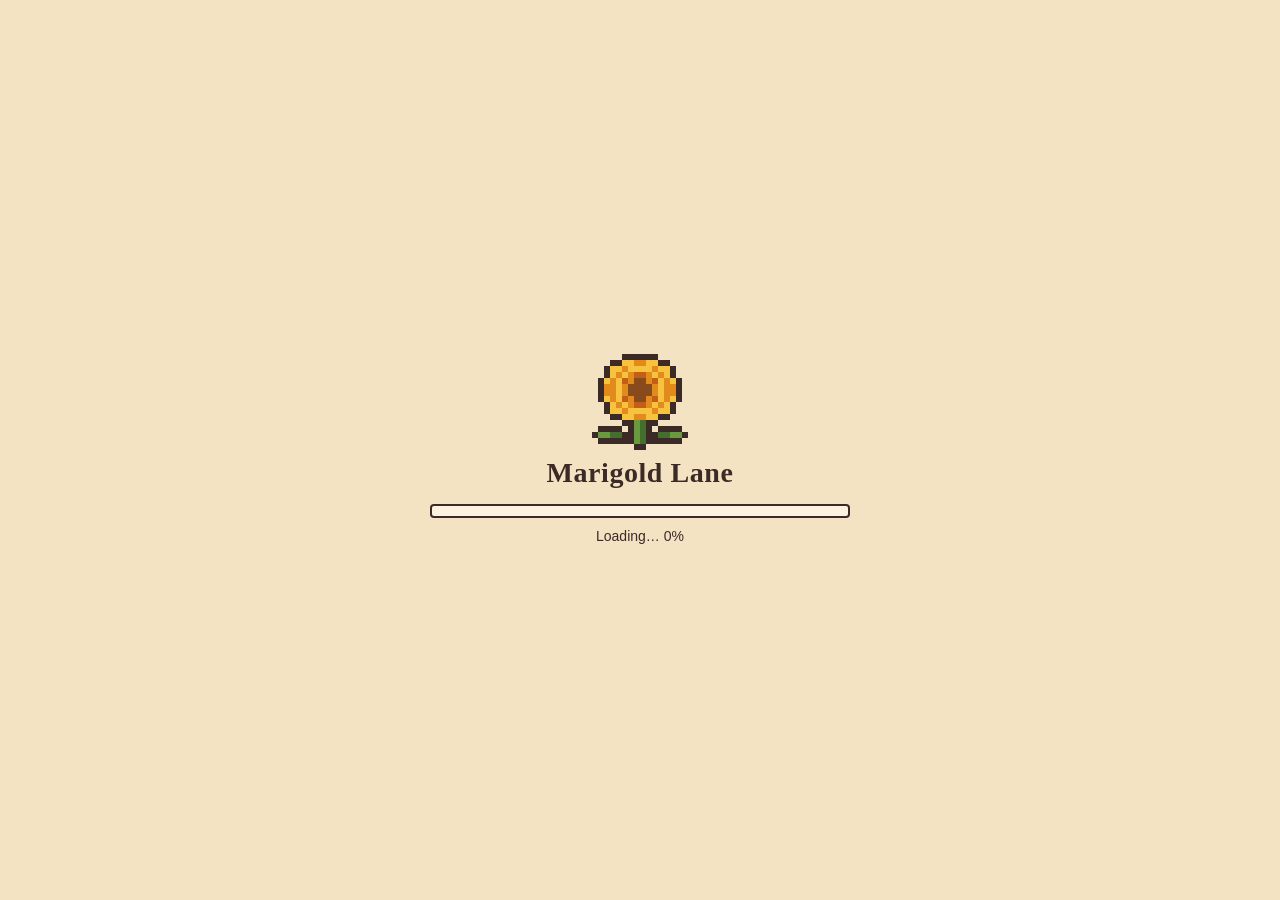
==== commit 07be958f: "Add files via upload" ====
--- a/index.html
+++ b/index.html
@@ -17,7 +17,7 @@
     <style>
       html, body { margin: 0; background: #f3e3c3; color: #3b2a26; }
     </style>
-    <link rel="stylesheet" href="style.css">
+    <link rel="stylesheet" href="v1.2.0-87d6de-style.css">
   </head>
   <body>
     <!--
@@ -28,10 +28,18 @@
       files, fonts or scripts. Added to an iPhone's Home Screen the page opens without browser bars
       (apple-touch-icon, manifest.webmanifest); that copy keeps its own saves.
 
-      Canvas size: CSS decides how large the canvas is shown (the stage: 100vw x 100dvh inside the safe
-      area). Unity keeps the drawing buffer at shown size x device pixel ratio by itself
+      Canvas size: CSS decides how large the canvas is shown: the stage is the whole visible viewport
+      (100vw x 100dvh, in whole CSS pixels), also under a notch, rounded corners and the home indicator.
+      Unity keeps the drawing buffer at shown size x device pixel ratio by itself
       (matchWebGLToCanvasSize = true); on touch devices the ratio is capped at 2 through
       config.devicePixelRatio. Until the engine runs, this page sets the buffer to the same size.
+
+      Safe area: the page measures the device's insets (the hidden element ml-safe, padded with
+      env(safe-area-inset-*)) every time the layout runs and publishes them in CSS pixels as
+      window.MarigoldHost.insets = { left, top, right, bottom } (all zero in the upright band). The game
+      asks for them through the plugin and keeps its interface inside. Tests cannot emulate env(): they
+      set window.__marigoldTestInsets = { left, top, right, bottom } before this script runs (or later,
+      followed by a resize event).
 
       Contract with Assets/Game/Plugins/WebGL/MarigoldPlatform.jslib: window.MarigoldHost.blocked is true
       while the rotate screen is up (the game then counts as hidden and pauses) and every change is
@@ -42,6 +50,7 @@
     <div id="ml-stage">
       <canvas id="unity-canvas" tabindex="-1" aria-label="Marigold Lane"></canvas>
     </div>
+    <div id="ml-safe" aria-hidden="true"></div>
 
     <div id="ml-loading">
       <div class="ml-card" id="ml-load-card">
@@ -112,6 +121,7 @@
         var win = window, doc = document;
         var canvas = doc.getElementById("unity-canvas");
         var stage = doc.getElementById("ml-stage");
+        var safe = doc.getElementById("ml-safe");
         var loading = doc.getElementById("ml-loading");
         var progress = doc.getElementById("ml-progress");
         var bar = doc.getElementById("ml-bar");
@@ -144,7 +154,7 @@
         var problemShown = false;     // a run-time problem was shown already (later ones only go to the console)
         var stayUpright = false;      // the player chose "Play without turning"
         var waitingForPlay = false;   // first visit on a phone: the game is ready, "How to play" stays until Play
-        var host = win.MarigoldHost = { blocked: false, gesture: false };
+        var host = win.MarigoldHost = { blocked: false, gesture: false, insets: { left: 0, top: 0, right: 0, bottom: 0 } };
 
         // ---------------------------------------------------------------- small helpers
 
@@ -245,6 +255,24 @@
           return tag === "input" || tag === "textarea";
         }
 
+        // The parts of the viewport the device covers (a notch, rounded corners, the home indicator), in CSS
+        // pixels. Tests set window.__marigoldTestInsets, because env() cannot be emulated.
+        function readInsets() {
+          var none = { left: 0, top: 0, right: 0, bottom: 0 };
+          try {
+            var t = win.__marigoldTestInsets;
+            if (t) return { left: +t.left || 0, top: +t.top || 0, right: +t.right || 0, bottom: +t.bottom || 0 };
+            if (!safe || !win.getComputedStyle) return none;
+            var cs = win.getComputedStyle(safe);
+            return {
+              left: parseFloat(cs.paddingLeft) || 0, top: parseFloat(cs.paddingTop) || 0,
+              right: parseFloat(cs.paddingRight) || 0, bottom: parseFloat(cs.paddingBottom) || 0
+            };
+          } catch (err) {
+            return none;
+          }
+        }
+
         // ---------------------------------------------------------------- layout
 
         // Runs whenever the visible area may have changed: window resize, a phone's browser bars sliding in or
@@ -255,8 +283,30 @@
           setClass(stage, "ml-band", band);
 
           // Browsers without "dvh": 100vh would reach under the browser bars, so size the stage by hand.
-          if (band) stage.style.height = "";
-          else if (!dynamicViewportUnits()) stage.style.height = win.innerHeight + "px";
+          stage.style.width = "";
+          if (band || dynamicViewportUnits()) stage.style.height = "";
+          else stage.style.height = win.innerHeight + "px";
+          // Whole CSS pixels: the drawing buffer is the shown size times the pixel ratio, with no fraction of
+          // a pixel left over that would stretch the picture. The band of an upright phone also starts on a
+          // whole pixel (the style sheet centers it, which can land on half a pixel).
+          stage.style.top = ""; stage.style.transform = "";
+          try {
+            var box = stage.getBoundingClientRect();
+            var bw = Math.floor(box.width + 0.01), bh = Math.floor(box.height + 0.01);
+            if (bw > 0 && Math.abs(box.width - bw) > 0.01) stage.style.width = bw + "px";
+            if (bh > 0 && Math.abs(box.height - bh) > 0.01) stage.style.height = bh + "px";
+            if (band && bh > 0) {
+              stage.style.top = Math.max(0, Math.floor((win.innerHeight - bh) / 2)) + "px";
+              stage.style.transform = "none";
+            }
+          } catch (err) { }
+
+          // The picture fills the viewport; the game keeps its interface inside these insets. The upright
+          // band lies in the middle of the screen, clear of everything.
+          var insets = band ? { left: 0, top: 0, right: 0, bottom: 0 } : readInsets();
+          var old = host.insets || {};
+          var insetsChanged = old.left !== insets.left || old.top !== insets.top || old.right !== insets.right || old.bottom !== insets.bottom;
+          host.insets = insets;
 
           // A phone may leave the page scrolled after its keyboard closes. Put it back, but not while the
           // player is typing (the browser scrolls to keep the text field in view).
@@ -266,12 +316,15 @@
           // game underneath is told to wait - unless the player chose to play without turning.
           var blocked = upright && !stayUpright;
           show(rotate, blocked);
-          if (host.blocked !== blocked) {
+          if (host.blocked !== blocked || insetsChanged) {
             host.blocked = blocked;
             announce();
           }
 
           var ratio = pixelRatio();
+          // Sharp pixels where the screen has a whole number of its pixels per drawn pixel (see the style sheet).
+          var upscale = (win.devicePixelRatio || 1) / ratio;
+          setClass(canvas, "ml-crisp", Math.abs(upscale - Math.round(upscale)) < 0.01);
           if (!instance && !engineStarting) {
             // While the files download: give the canvas its real drawing size, so the engine starts sharp
             // whatever happened to the window in the meantime.
@@ -397,16 +450,16 @@
         }
 
         var buildUrl = ".";
-        var loaderUrl = buildUrl + "/WebGL.loader.js";
+        var loaderUrl = buildUrl + "/v1.2.0-87d6de-WebGL.loader.js";
         var config = {
           arguments: [],
-          dataUrl: buildUrl + "/WebGL.data.unityweb",
-          frameworkUrl: buildUrl + "/WebGL.framework.js.unityweb",
-          codeUrl: buildUrl + "/WebGL.wasm.unityweb",
+          dataUrl: buildUrl + "/v1.2.0-87d6de-WebGL.data.unityweb",
+          frameworkUrl: buildUrl + "/v1.2.0-87d6de-WebGL.framework.js.unityweb",
+          codeUrl: buildUrl + "/v1.2.0-87d6de-WebGL.wasm.unityweb",
           streamingAssetsUrl: "StreamingAssets",
           companyName: "DopeCatz",
           productName: "Marigold Lane",
-          productVersion: "1.1.2",
+          productVersion: "1.2.0",
           showBanner: showBanner,
           errorHandler: function (message, filename, lineno) {
             if (soundProblem(message)) return true;
@@ -428,7 +481,7 @@
         // bar, the unpacking and the loader's own cache work as they do for the whole file. The "etag" names
         // this exact content: when the loader asks whether its cached copy is still good, it is answered
         // from the list, without a download.
-        var PARTS = /*MARIGOLD_PARTS*/{"WebGL.data.unityweb":{"bytes":39848724,"etag":"\"7979cb61d9f738fae0a9\"","parts":[{"url":"WebGL.data.unityweb.part1","bytes":13282908},{"url":"WebGL.data.unityweb.part2","bytes":13282908},{"url":"WebGL.data.unityweb.part3","bytes":13282908}]}};
+        var PARTS = /*MARIGOLD_PARTS*/{"v1.2.0-87d6de-WebGL.data.unityweb":{"bytes":41711149,"etag":"\"c194f166fcb7e21f5f9c\"","parts":[{"url":"v1.2.0-87d6de-WebGL.data.unityweb.part1","bytes":13903717},{"url":"v1.2.0-87d6de-WebGL.data.unityweb.part2","bytes":13903717},{"url":"v1.2.0-87d6de-WebGL.data.unityweb.part3","bytes":13903715}]}};
 
         function partsFor(input) {
           var url = "", name;
--- a/v1.2.0-87d6de-style.css
+++ b/v1.2.0-87d6de-style.css
@@ -0,0 +1,485 @@
+/*
+  Marigold Lane page template.
+  Colors: cream #f3e3c3 (page, same as the game's paper), ink #3b2a26 (text and outlines),
+  paper #fbf3df (panels), marigold #e39a2d (accent).
+
+  Unity runs this file through its template preprocessor: keep every id selector prefixed with "ml-" or
+  "unity-" (a line that starts with a hash followed by a directive word would be read as a directive) and
+  never write three curly braces in a row.
+*/
+
+html, body {
+  margin: 0;
+  padding: 0;
+  width: 100%;
+  height: 100%;
+  overflow: hidden;
+  background: #f3e3c3;
+  color: #3b2a26;
+  font-family: "Trebuchet MS", "Segoe UI", Tahoma, Verdana, sans-serif;
+  font-size: 16px;
+  line-height: 1.45;
+  /* a game page: no scrolling, zooming, pull-to-refresh, text selection or long-press menus */
+  overscroll-behavior: none;
+  touch-action: none;
+  -webkit-user-select: none;
+  -moz-user-select: none;
+  user-select: none;
+  -webkit-touch-callout: none;
+  -webkit-tap-highlight-color: transparent;
+  -webkit-text-size-adjust: 100%;
+  text-size-adjust: 100%;
+}
+
+body {
+  position: fixed;
+  left: 0;
+  top: 0;
+}
+
+/* The game: fills the whole visible viewport, also under a notch, rounded corners and the home indicator.
+   The picture goes edge to edge; the game keeps everything that is read or touched inside the safe area,
+   which the page measures (the element below) and publishes as MarigoldHost.insets. */
+#ml-stage {
+  position: fixed;
+  left: 0;
+  top: 0;
+  width: 100vw;
+  height: 100vh;    /* browsers without dynamic viewport units (the page script then sets the height) */
+  height: 100dvh;   /* the part of the window that is really visible, with or without browser bars */
+  box-sizing: border-box;
+  padding: 0;
+  background: #f3e3c3;
+}
+
+/* Never seen: its padding is the device's safe-area insets, read by the page script in CSS pixels. */
+#ml-safe {
+  position: fixed;
+  left: 0;
+  top: 0;
+  width: 0;
+  height: 0;
+  visibility: hidden;
+  pointer-events: none;
+  padding: env(safe-area-inset-top, 0px) env(safe-area-inset-right, 0px) env(safe-area-inset-bottom, 0px) env(safe-area-inset-left, 0px);
+}
+
+/* A phone that stays upright ("Play without turning"): the game keeps its landscape shape, across the
+   width of the screen. */
+#ml-stage.ml-band {
+  top: 50%;
+  height: 56.25vw;
+  padding: 0;
+  transform: translateY(-50%);
+}
+
+#unity-canvas {
+  display: block;
+  width: 100%;
+  height: 100%;
+  background: #f3e3c3;
+  outline: none;
+  touch-action: none;
+  -webkit-user-select: none;
+  -moz-user-select: none;
+  user-select: none;
+  -webkit-touch-callout: none;
+  -webkit-tap-highlight-color: transparent;
+}
+
+/* The screen has a whole number of its own pixels for every pixel the game draws (2x on a 2x screen, or a
+   2x picture on a 4x screen): scale by repeating pixels. Otherwise (a 2x picture on a 3x phone) the browser's
+   smooth scaling stays: repeated pixels would be uneven there and shimmer when the camera moves. */
+#unity-canvas.ml-crisp {
+  image-rendering: -moz-crisp-edges;
+  image-rendering: crisp-edges;
+  image-rendering: pixelated;
+}
+
+.ml-hide {
+  display: none !important;
+}
+
+/* Text fields the engine creates for the on-screen keyboard must stay usable. */
+input,
+textarea {
+  -webkit-user-select: text;
+  -moz-user-select: text;
+  user-select: text;
+  -webkit-touch-callout: default;
+  touch-action: manipulation;
+}
+
+/* Loading screen, also used for messages. */
+#ml-loading,
+#ml-rotate,
+#ml-ask {
+  position: fixed;
+  left: 0;
+  top: 0;
+  right: 0;
+  bottom: 0;
+  display: flex;
+  align-items: center;
+  justify-content: center;
+  box-sizing: border-box;
+  /* clear of the notch, the rounded corners and the home indicator */
+  padding: max(16px, env(safe-area-inset-top, 0px)) max(16px, env(safe-area-inset-right, 0px)) max(16px, env(safe-area-inset-bottom, 0px)) max(16px, env(safe-area-inset-left, 0px));
+  background: #f3e3c3;
+  text-align: center;
+}
+
+#ml-loading {
+  z-index: 10;
+  opacity: 1;
+  transition: opacity 0.45s ease;
+}
+
+#ml-loading.ml-done {
+  opacity: 0;
+  pointer-events: none;
+}
+
+#ml-loading.ml-over,
+#ml-ask {
+  background: rgba(59, 42, 38, 0.55);
+}
+
+#ml-loading.ml-over .ml-card,
+#ml-ask .ml-card {
+  background: #fbf3df;
+  border: 2px solid #3b2a26;
+  border-radius: 8px;
+  padding: 20px;
+}
+
+#ml-rotate {
+  z-index: 20;
+}
+
+#ml-ask {
+  z-index: 30;
+  align-items: flex-start;      /* near the top: the on-screen keyboard takes the lower half */
+  padding-top: max(16px, 6vh, env(safe-area-inset-top, 0px));
+}
+
+.ml-card {
+  width: 86%;
+  max-width: 436px;
+  max-height: 100%;
+  box-sizing: border-box;
+  padding: 8px;            /* room for focus rings */
+  overflow: auto;          /* a very short window can still reach the buttons */
+  touch-action: pan-y;
+}
+
+#ml-mark {
+  display: block;
+  width: 96px;
+  height: 96px;
+  margin: 0 auto 6px;
+  image-rendering: -moz-crisp-edges;
+  image-rendering: crisp-edges;
+  image-rendering: pixelated;
+}
+
+#ml-title,
+#ml-rotate-title {
+  margin: 0 0 14px;
+  font-family: Georgia, "Times New Roman", serif;
+  font-size: 28px;
+  font-weight: bold;
+  line-height: 1.2;
+  letter-spacing: 0.02em;
+}
+
+#ml-rotate-title {
+  font-size: 24px;
+  margin-bottom: 8px;
+}
+
+.ml-card p {
+  margin: 0 0 10px;
+}
+
+.ml-small {
+  font-size: 14px;
+  opacity: 0.8;
+}
+
+#ml-bar {
+  height: 14px;
+  box-sizing: border-box;
+  border: 2px solid #3b2a26;
+  border-radius: 4px;
+  background: #fbf3df;
+  overflow: hidden;
+}
+
+#ml-bar-fill {
+  width: 0%;
+  height: 100%;
+  background: #e39a2d;
+  box-shadow: inset 0 3px 0 rgba(255, 255, 255, 0.35);
+  transition: width 0.25s linear;
+}
+
+#ml-percent {
+  margin: 8px 0 0;
+  font-size: 14px;
+  font-variant-numeric: tabular-nums;
+}
+
+#ml-notice-detail {
+  max-height: 22vh;
+  overflow: auto;
+  padding: 8px 10px;
+  border: 1px solid rgba(59, 42, 38, 0.35);
+  border-radius: 4px;
+  background: #fbf3df;
+  font-family: Consolas, "Courier New", monospace;
+  font-size: 12px;
+  text-align: left;
+  overflow-wrap: anywhere;
+  word-break: break-word;
+  /* players may want to copy this into a bug report */
+  -webkit-user-select: text;
+  -moz-user-select: text;
+  user-select: text;
+  touch-action: pan-y;
+}
+
+.ml-buttons {
+  display: flex;
+  flex-wrap: wrap;
+  justify-content: center;
+  gap: 10px;
+}
+
+.ml-button {
+  min-width: 132px;
+  min-height: 44px;
+  margin: 4px 0 0;
+  padding: 9px 18px;
+  box-sizing: border-box;
+  border: 2px solid #3b2a26;
+  border-radius: 6px;
+  background: #e39a2d;
+  color: #3b2a26;
+  font: inherit;
+  font-weight: bold;
+  cursor: pointer;
+  touch-action: manipulation;
+}
+
+.ml-button.ml-quiet {
+  background: #fbf3df;
+}
+
+.ml-button:hover {
+  background: #f0b04c;
+}
+
+.ml-button.ml-quiet:hover {
+  background: #fffaf0;
+}
+
+.ml-button:active {
+  background: #cf8520;
+  transform: translateY(1px);
+}
+
+.ml-button.ml-quiet:active {
+  background: #ecdcb8;
+}
+
+.ml-button:focus {
+  outline: 3px solid #3b2a26;
+  outline-offset: 2px;
+}
+
+.ml-button:focus:not(:focus-visible) {
+  outline: none;
+}
+
+/* "How to play" beside the loading bar, on phones and tablets. */
+.ml-card.ml-wide {
+  display: flex;
+  flex-direction: column;
+  gap: 14px;
+  width: 100%;
+  max-width: 760px;
+}
+
+#ml-howto {
+  text-align: left;
+  font-size: 14px;
+  line-height: 1.35;
+}
+
+#ml-howto-title {
+  margin: 0 0 6px;
+  font-family: Georgia, "Times New Roman", serif;
+  font-size: 20px;
+  font-weight: bold;
+  line-height: 1.2;
+}
+
+#ml-howto p {
+  margin: 0 0 8px;
+}
+
+#ml-howto ul {
+  margin: 0 0 8px;
+  padding: 0;
+  list-style: none;
+}
+
+#ml-howto li {
+  display: grid;
+  grid-template-columns: 4.4em 1fr;
+  column-gap: 8px;
+  margin: 0 0 5px;
+}
+
+#ml-howto .ml-small {
+  margin-bottom: 0;
+  font-size: 13px;
+}
+
+#ml-start {
+  margin-top: 4px;
+}
+
+@media (orientation: landscape) and (min-width: 540px) {
+  .ml-card.ml-wide {
+    flex-direction: row;
+    align-items: center;
+    gap: 26px;
+  }
+
+  .ml-wide #ml-load-main {
+    flex: 0 0 32%;
+    min-width: 170px;
+  }
+
+  .ml-wide #ml-howto {
+    flex: 1 1 0;
+    min-width: 0;
+  }
+}
+
+/* The page's own text box, for browsers that do not show the usual one. */
+#ml-ask-label {
+  display: block;
+  margin: 0 0 10px;
+  font-weight: bold;
+}
+
+#ml-ask-input {
+  display: block;
+  width: 100%;
+  min-height: 44px;
+  margin: 0 0 12px;
+  padding: 8px 10px;
+  box-sizing: border-box;
+  border: 2px solid #3b2a26;
+  border-radius: 6px;
+  background: #f3e3c3;
+  color: #3b2a26;
+  font: inherit;
+  font-size: 18px;       /* 16px or more: phones do not zoom into the field */
+}
+
+#ml-ask-input:focus {
+  outline: 3px solid #e39a2d;
+  outline-offset: 1px;
+}
+
+#ml-hint {
+  position: fixed;
+  left: 50%;
+  top: max(12px, env(safe-area-inset-top, 0px));
+  z-index: 25;
+  max-width: 86%;
+  box-sizing: border-box;
+  padding: 8px 14px;
+  transform: translateX(-50%);
+  border: 2px solid #3b2a26;
+  border-radius: 6px;
+  background: #fbf3df;
+  color: #3b2a26;
+  font-size: 15px;
+  text-align: center;
+  pointer-events: none;
+}
+
+/* A phone outline that keeps turning onto its side. */
+#ml-phone {
+  width: 40px;
+  height: 70px;
+  margin: 0 auto 22px;
+  box-sizing: border-box;
+  border: 3px solid #3b2a26;
+  border-bottom-width: 9px;
+  border-radius: 8px;
+  background: #fbf3df;
+  animation: ml-turn 2.6s ease-in-out infinite;
+}
+
+@keyframes ml-turn {
+  0%, 20% { transform: rotate(0deg); }
+  55%, 100% { transform: rotate(-90deg); }
+}
+
+@media (prefers-reduced-motion: reduce) {
+  #ml-loading,
+  #ml-bar-fill {
+    transition: none;
+  }
+
+  #ml-phone {
+    animation: none;
+    transform: rotate(-90deg);
+  }
+}
+
+/* Short windows: a phone on its side while the game loads. */
+@media (max-height: 430px) {
+  #ml-mark {
+    width: 64px;
+    height: 64px;
+    margin-bottom: 2px;
+  }
+
+  #ml-title {
+    font-size: 23px;
+    margin-bottom: 10px;
+  }
+
+  #ml-notice-detail {
+    max-height: 18vh;
+  }
+
+  #ml-ask {
+    padding-top: max(8px, env(safe-area-inset-top, 0px));
+  }
+
+  #ml-howto {
+    font-size: 13px;
+  }
+
+  #ml-howto-title {
+    font-size: 18px;
+    margin-bottom: 4px;
+  }
+
+  #ml-howto p,
+  #ml-howto ul {
+    margin-bottom: 6px;
+  }
+
+  #ml-howto li {
+    margin-bottom: 4px;
+  }
+}
